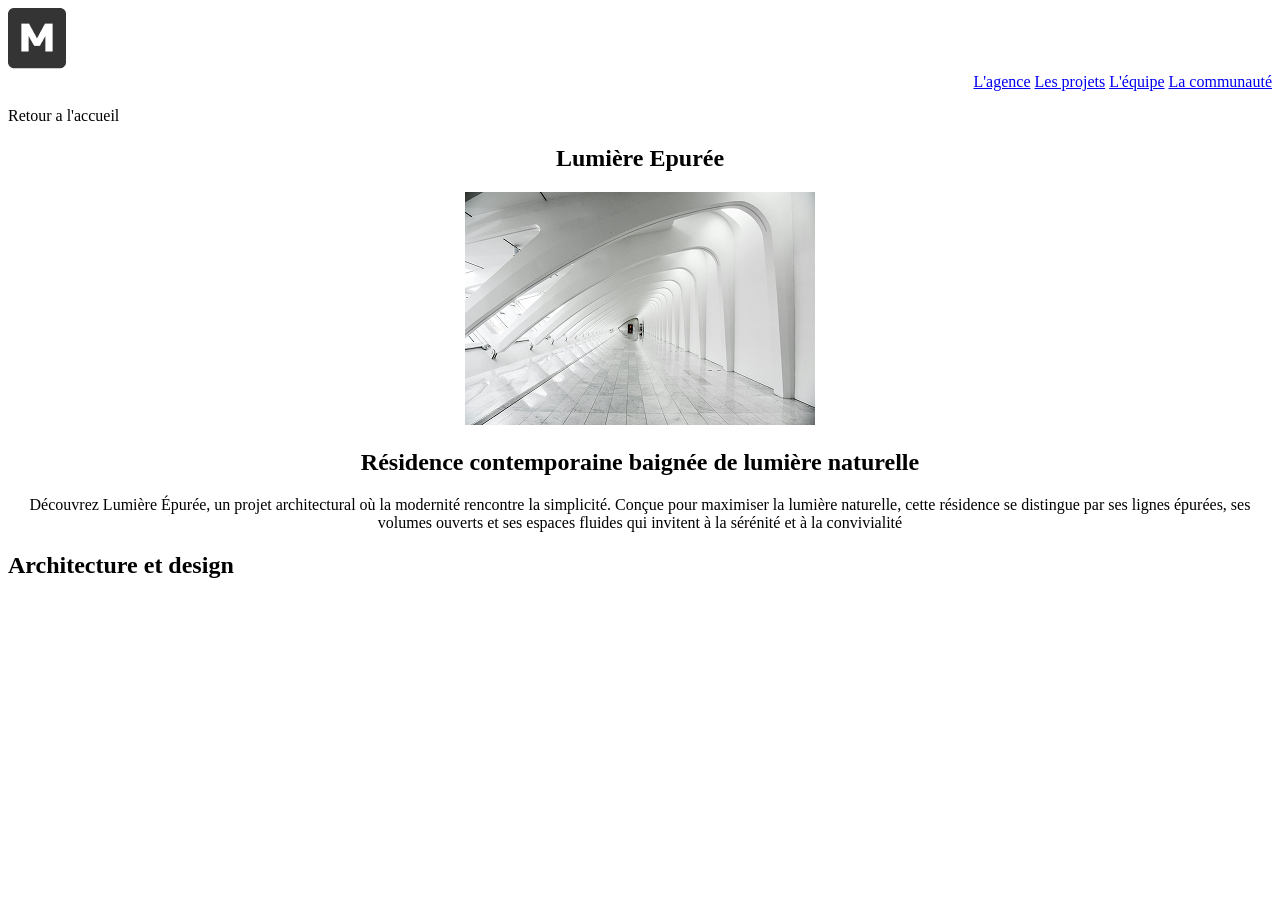
==== Lumiere.epure.html @ 3f18e19f "seconde page" ====
<!DOCTYPE html>
<html lang="fr">
<head>
    <meta charset="UTF-8">
    <meta name="viewport" content="width=device-width, initial-scale=1.0">
    <title>Lumiere epure</title>
    <link rel="stylesheet" href="style.css">
    <link rel="stylesheet" href="index.html">
</head>
<body>
    <header>
        <img src="asset/logo-black.png" alt="">
        <div>
            <nav class="nav">
                <a href="#">L'agence</a>
                <a href="#">Les projets</a>
                <a href="#">L'équipe</a>
                <a href="#">La communauté</a>
            </nav>
        </div>
    </header>

    <div>
        <p>Retour a l'accueil</p>
    </div>

    <section class="section-p2">
        <h1>Lumière Epurée</h1>
        <img src="asset/img-galerie-1.png" alt="">
        <h2>Résidence contemporaine baignée de lumière naturelle</h2>
        <p>Découvrez Lumière Épurée, un projet architectural où la modernité rencontre la simplicité. Conçue pour maximiser la lumière naturelle, cette résidence se distingue par ses lignes épurées, ses volumes ouverts et ses espaces fluides qui invitent à la sérénité et à la convivialité</p>
    </section>

    <section>
        <h2>Architecture et design</h2>
    </section>
    
</body>
</html>
---- style.css ----
/* hero banner c'est la premiere image*/
.section-hero { 
    background-image: url("asset/bg-image-hero.png");
    background-size: cover;
    background-repeat: no-repeat;
    height: 100vh; /* view height que dans les hero banners (100% de la hauteur de l'écran*/ 
}

.white{
    color: white;
    text-align: left;
}

.bold {
    font-weight: 200;
}

.bold-epais{
    font-weight:extrabold 800;
}

.section-p1{
  background-image: url(asset/bg-image-2.png);
  background-repeat: no-repeat;
  background-size: cover;
   
}

footer {
    background-color: #353434;
    font-weight: bolder;

    
}

.logo-white{
    text-align: center;
    font-weight: 90;
}

.nav{
    text-align: right;
}
.section-p2{
    text-align: center;
}
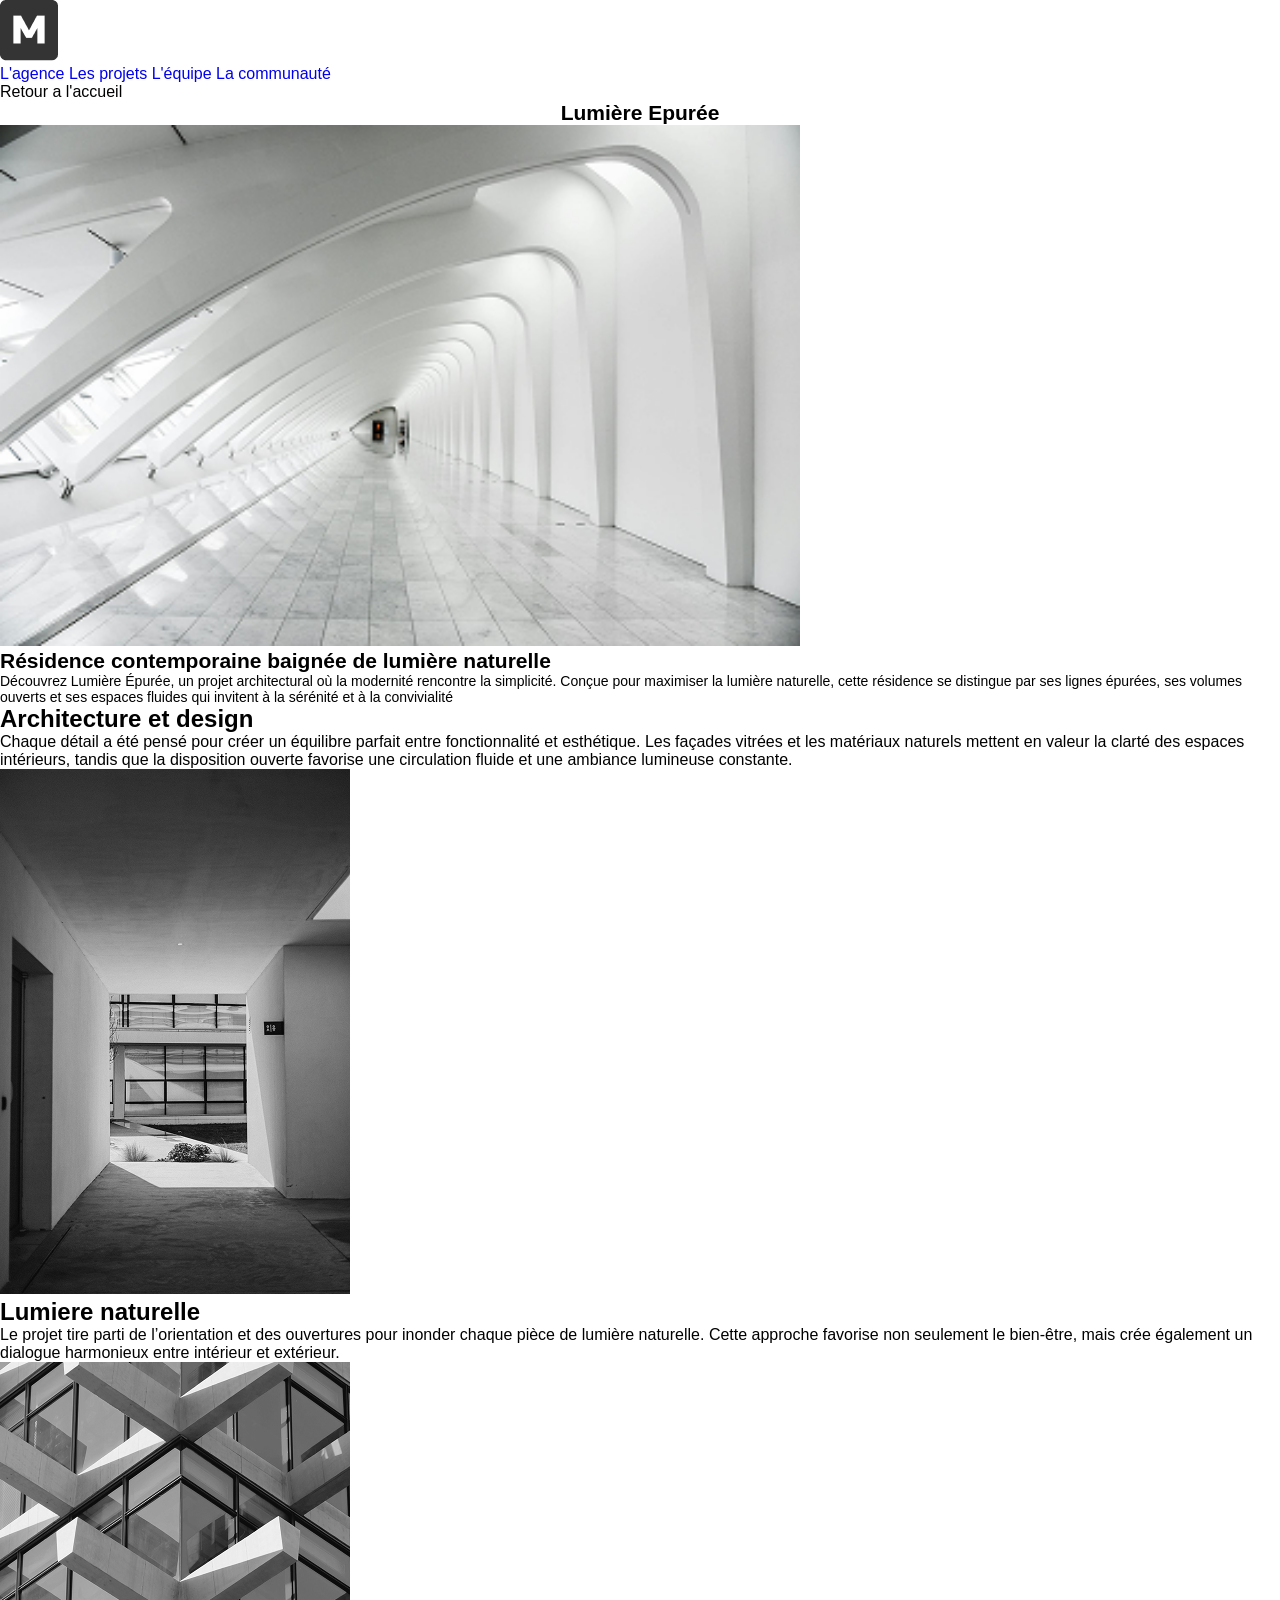
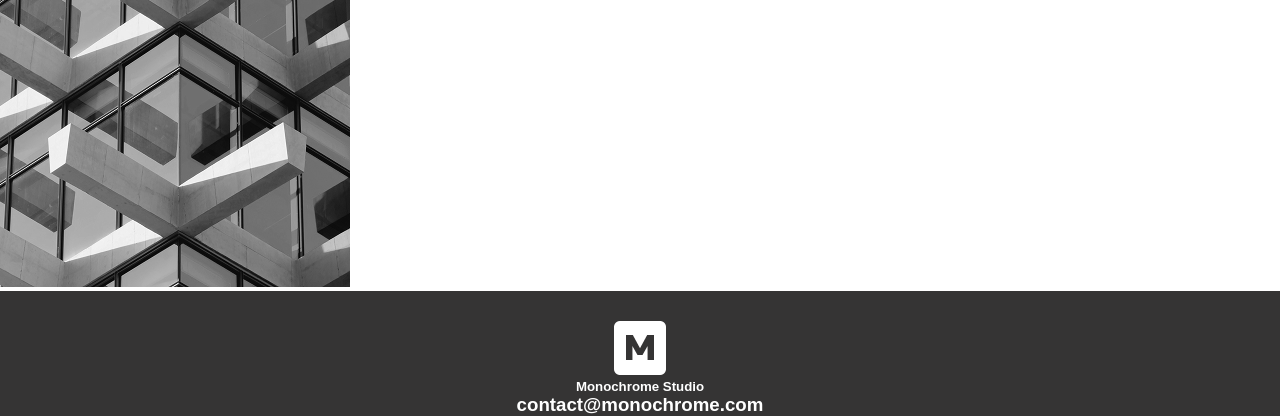
==== commit 76eb15b8: "monochrome" ====
--- a/Lumiere.epure.html
+++ b/Lumiere.epure.html
@@ -23,17 +23,54 @@
     <div>
         <p>Retour a l'accueil</p>
     </div>
-
-    <section class="section-p2">
-        <h1>Lumière Epurée</h1>
-        <img src="asset/img-galerie-1.png" alt="">
-        <h2>Résidence contemporaine baignée de lumière naturelle</h2>
-        <p>Découvrez Lumière Épurée, un projet architectural où la modernité rencontre la simplicité. Conçue pour maximiser la lumière naturelle, cette résidence se distingue par ses lignes épurées, ses volumes ouverts et ses espaces fluides qui invitent à la sérénité et à la convivialité</p>
-    </section>
-
-    <section>
-        <h2>Architecture et design</h2>
+    <!-- photo 1 -->
+     <!-- section 1 de la page 2 -->
+    <section class="section-p2 style">
+         <!-- class div1 -->
+        <div class="div1">
+             <!-- class titrelumiere -->
+            <h1 class="titrelumiere">Lumière Epurée</h1>
+            <!-- class div2 -->
+            <div class="div2">
+                <img src="asset/img-galerie-1.png" alt="" width="800" height="521">
+            </div>
+        </div>
+        
+         <h2>Résidence contemporaine baignée de lumière naturelle</h2>
+        
+        <div>
+            <p>Découvrez Lumière Épurée, un projet architectural où la modernité rencontre la simplicité. Conçue pour maximiser la lumière naturelle, cette résidence se distingue par ses lignes épurées, ses volumes ouverts et ses espaces fluides qui invitent à la sérénité et à la convivialité</p>
+        </div>
     </section>
     
+    
+    <!-- photo 2 -->
+    <section>
+        <div class="div1">
+            <h2 class="architecture">Architecture et design</h2>
+             <p class="para_architecture">Chaque détail a été pensé pour créer un équilibre parfait entre fonctionnalité et esthétique. Les façades vitrées et les matériaux naturels mettent en valeur la clarté des espaces intérieurs, tandis que la disposition ouverte favorise une circulation fluide et une ambiance lumineuse constante.</p>
+            <img src="asset/img2-lumiere-Epuree..png" alt="">
+            <!-- para_architecture -->
+        </div>
+    </section>
+    
+    <!-- photo 3 -->
+    <section>
+        <!-- class div3 -->
+        <div class="div3">
+            <h2>Lumiere naturelle</h2>
+            <p>Le projet tire parti de l’orientation et des ouvertures pour inonder chaque pièce de lumière naturelle. Cette approche favorise non seulement le bien-être, mais crée également un dialogue harmonieux entre intérieur et extérieur.</p>
+            <div class="div4">
+                <img src="asset/img3-lumiere-Epuree..png" alt="" width="350" height="525">
+            </div>
+        </div>
+    </section>
+    
+     <footer class="footer white logo-white">
+        <img src="asset/logo-white.png" alt="" width="52" height="54">
+        <h5>Monochrome Studio</h5>
+        <h3>contact@monochrome.com</h3>
+    </footer>
+
 </body>
 </html>
--- a/style.css
+++ b/style.css
@@ -1,4 +1,10 @@
 /* hero banner c'est la premiere image*/
+* {
+    margin: 0;
+    padding: 0;
+    box-sizing: border-box;
+    font-family: rubik, sans-serif;
+}
 .section-hero { 
     background-image: url("asset/bg-image-hero.png");
     background-size: cover;
@@ -6,24 +12,84 @@
     height: 100vh; /* view height que dans les hero banners (100% de la hauteur de l'écran*/ 
 }
 
+.container-1200 {
+    container: 1200px;;
+    width: 100%;
+}
+.bg-image2 {
+   background-image: url("asset/bg-image-2.png");
+}
+.p-40 {
+    padding: 40px;
+}
+
+.w-30{
+    width: 30%;
+}
+
+.mt-64{
+    margin-top: 64px;
+}
+.flex {
+    flex-wrap: wrap;
+    display: flex;
+}
+
+.space-between {
+    justify-content: space-between;
+}
+
+.flex {
+    display: flex;
+    flex-wrap: wrap;
+}
+
+.block {
+    text-align: center;
+}
+
+.space-between {
+    justify-content: space-between;
+}
+.align-center {
+    align-items: center;
+}
+
+.justify-center {
+    justify-content: center;
+}
+
+.gap-48{
+    gap: 48px;
+    display: flex;
+}
+
+a {
+    text-decoration: none;
+}
+
 .white{
     color: white;
     text-align: left;
+}
+
+/* taille */
+
+.w-40 {
+    width: 40%;
 }
 
 .bold {
     font-weight: 200;
 }
 
+.black {
+    color: black;
+}
+
+
 .bold-epais{
     font-weight:extrabold 800;
-}
-
-.section-p1{
-  background-image: url(asset/bg-image-2.png);
-  background-repeat: no-repeat;
-  background-size: cover;
-   
 }
 
 footer {
@@ -36,11 +102,24 @@
 .logo-white{
     text-align: center;
     font-weight: 90;
+    padding-top: 30px;
 }
 
-.nav{
-    text-align: right;
+.section-p2{
+    font-size: 14px;
+    font-style: regular ;
 }
-.section-p2{
+
+.titrelumiere {
     text-align: center;
-}+}
+
+/* les boutons */
+
+.btn-image2 {
+    border: solid;
+    padding: 10px 40px;
+    background-color: #353434;
+    color: white;
+}
+
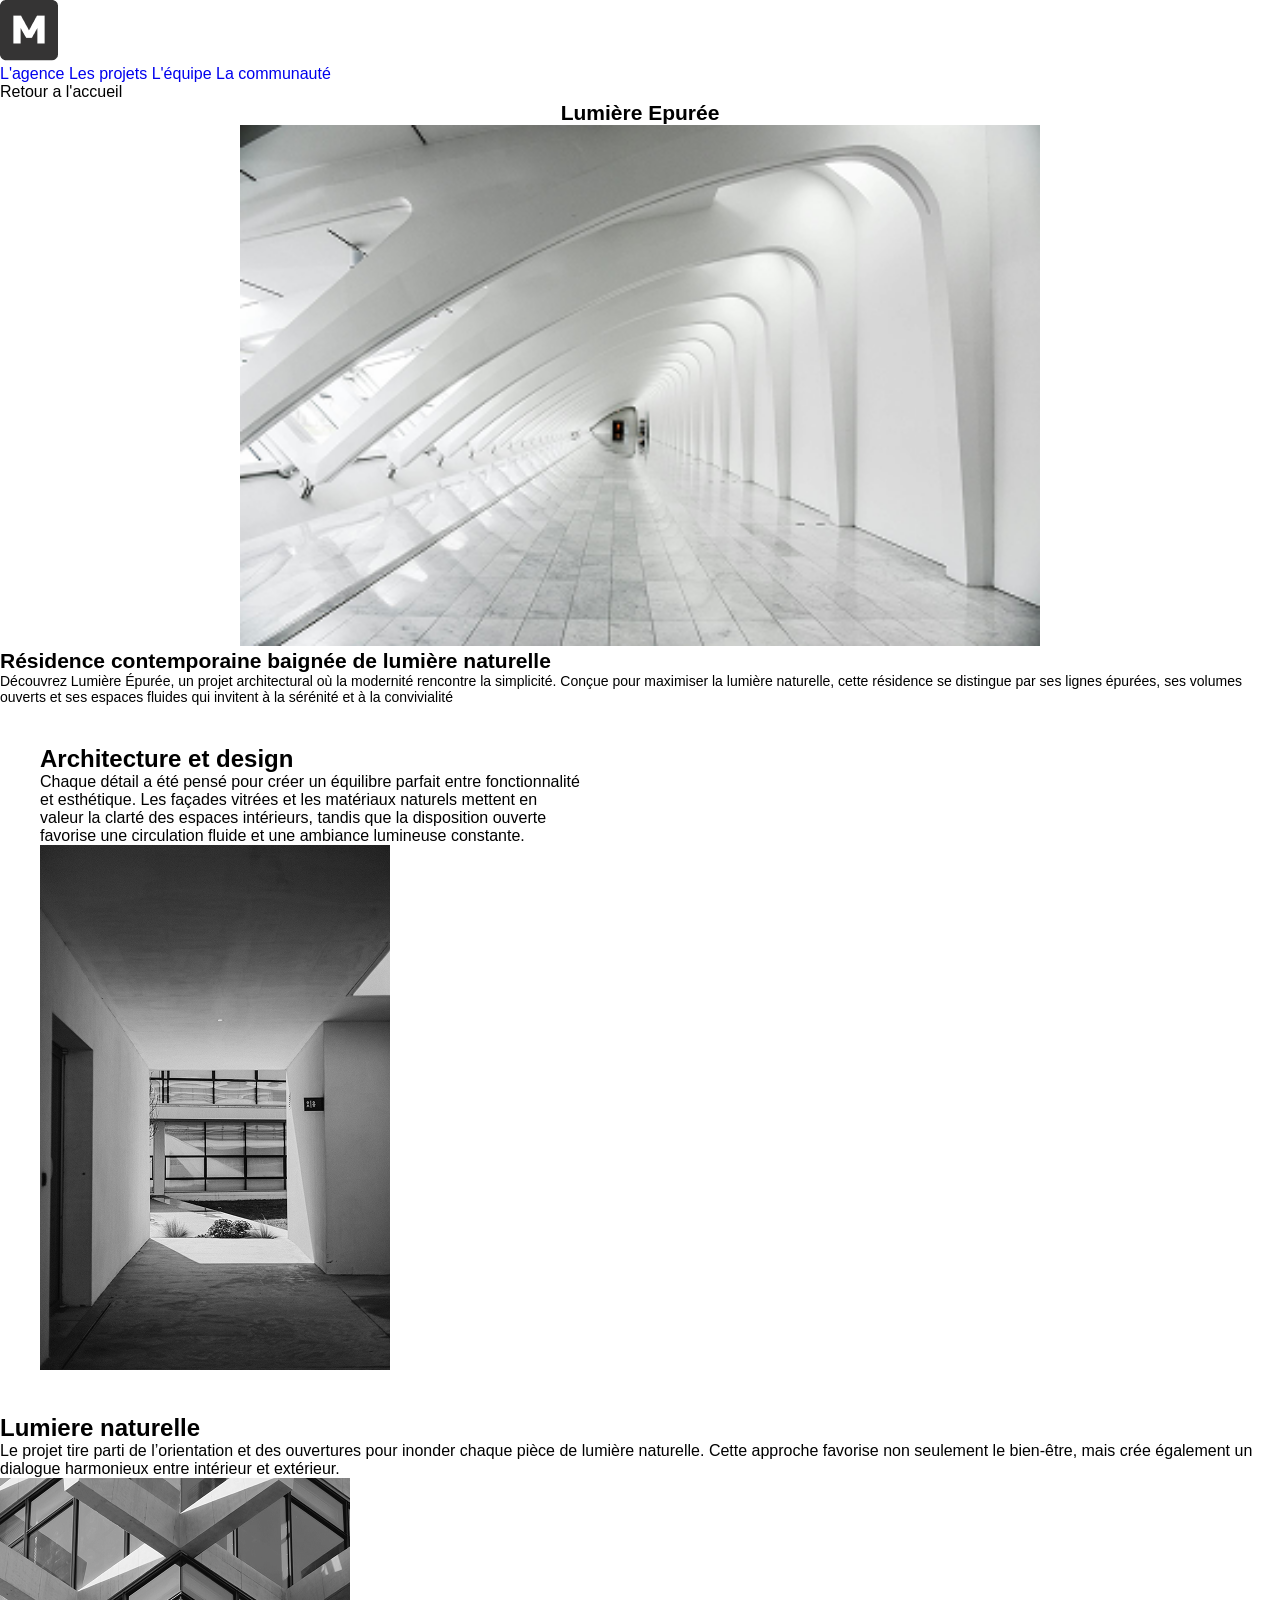
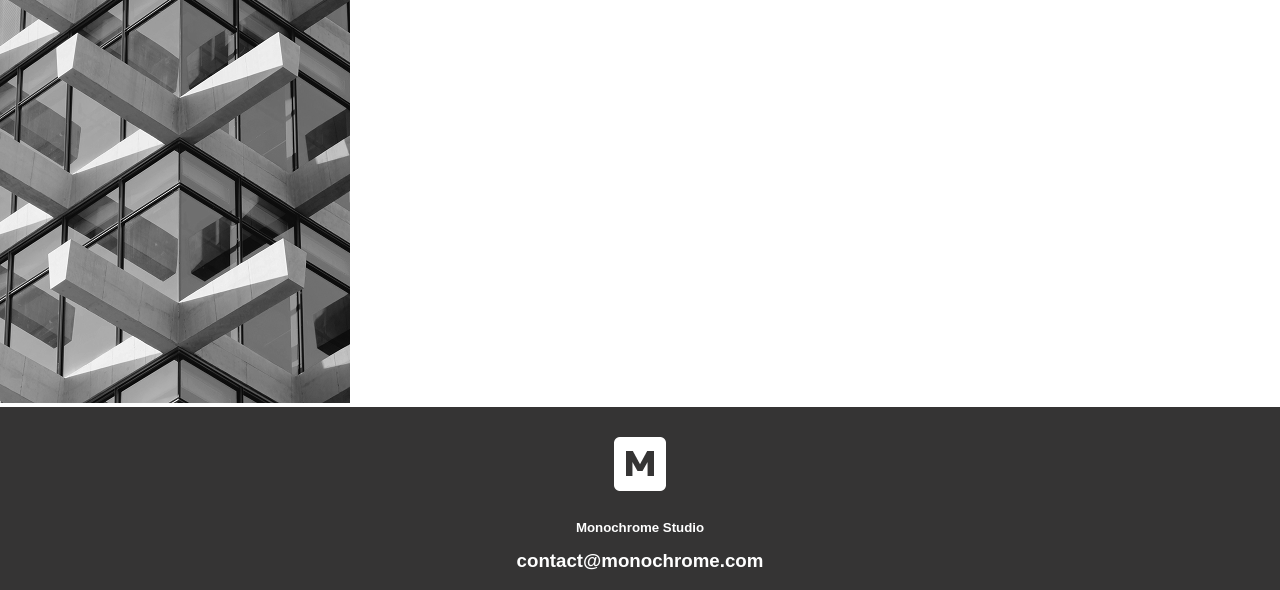
==== commit 6681dd3d: "monochrome" ====
--- a/Lumiere.epure.html
+++ b/Lumiere.epure.html
@@ -1,5 +1,6 @@
 <!DOCTYPE html>
 <html lang="fr">
+
 <head>
     <meta charset="UTF-8">
     <meta name="viewport" content="width=device-width, initial-scale=1.0">
@@ -7,6 +8,7 @@
     <link rel="stylesheet" href="style.css">
     <link rel="stylesheet" href="index.html">
 </head>
+
 <body>
     <header>
         <img src="asset/logo-black.png" alt="">
@@ -24,53 +26,65 @@
         <p>Retour a l'accueil</p>
     </div>
     <!-- photo 1 -->
-     <!-- section 1 de la page 2 -->
+    <!-- section 1 de la page 2 -->
     <section class="section-p2 style">
-         <!-- class div1 -->
-        <div class="div1">
-             <!-- class titrelumiere -->
-            <h1 class="titrelumiere">Lumière Epurée</h1>
+        <!-- class div1 -->
+        <div class="div1 text-center">
+            <!-- class titrelumiere -->
+            <h1>Lumière Epurée</h1>
             <!-- class div2 -->
             <div class="div2">
                 <img src="asset/img-galerie-1.png" alt="" width="800" height="521">
             </div>
         </div>
-        
-         <h2>Résidence contemporaine baignée de lumière naturelle</h2>
-        
+        <!-- div h2 et p -->
         <div>
-            <p>Découvrez Lumière Épurée, un projet architectural où la modernité rencontre la simplicité. Conçue pour maximiser la lumière naturelle, cette résidence se distingue par ses lignes épurées, ses volumes ouverts et ses espaces fluides qui invitent à la sérénité et à la convivialité</p>
+            <h2>Résidence contemporaine baignée de lumière naturelle</h2>
+            <p>Découvrez Lumière Épurée, un projet architectural où la modernité rencontre la simplicité. Conçue pour
+                maximiser la lumière naturelle, cette résidence se distingue par ses lignes épurées, ses volumes ouverts
+                et ses espaces fluides qui invitent à la sérénité et à la convivialité</p>
         </div>
     </section>
-    
-    
+
+
     <!-- photo 2 -->
-    <section>
-        <div class="div1">
-            <h2 class="architecture">Architecture et design</h2>
-             <p class="para_architecture">Chaque détail a été pensé pour créer un équilibre parfait entre fonctionnalité et esthétique. Les façades vitrées et les matériaux naturels mettent en valeur la clarté des espaces intérieurs, tandis que la disposition ouverte favorise une circulation fluide et une ambiance lumineuse constante.</p>
-            <img src="asset/img2-lumiere-Epuree..png" alt="">
-            <!-- para_architecture -->
+    <section class="container p-40">
+        <div class="w-45">
+            <h2>Architecture et design</h2>
+            <p>Chaque détail a été pensé pour créer un équilibre parfait entre fonctionnalité
+                et esthétique. Les façades vitrées et les matériaux naturels mettent en valeur la clarté des espaces
+                intérieurs, tandis que la disposition ouverte favorise une circulation fluide et une ambiance lumineuse
+                constante.</p>
+            
+        <!-- image 2 -->
+        <div class="w-45">
+            <img src="asset/img2-lumiere-Epuree..png" alt="architecture">
         </div>
     </section>
-    
+
     <!-- photo 3 -->
     <section>
         <!-- class div3 -->
         <div class="div3">
             <h2>Lumiere naturelle</h2>
-            <p>Le projet tire parti de l’orientation et des ouvertures pour inonder chaque pièce de lumière naturelle. Cette approche favorise non seulement le bien-être, mais crée également un dialogue harmonieux entre intérieur et extérieur.</p>
+            <p>Le projet tire parti de l’orientation et des ouvertures pour inonder chaque pièce de lumière naturelle.
+                Cette approche favorise non seulement le bien-être, mais crée également un dialogue harmonieux entre
+                intérieur et extérieur.</p>
             <div class="div4">
                 <img src="asset/img3-lumiere-Epuree..png" alt="" width="350" height="525">
             </div>
         </div>
     </section>
-    
-     <footer class="footer white logo-white">
-        <img src="asset/logo-white.png" alt="" width="52" height="54">
-        <h5>Monochrome Studio</h5>
+
+    <footer class="footer white logo-white">
+        
+        <img src="asset/logo-white.png" alt="maison-du-monde" width="52" height="54" class="mb-30">
+        
+        <h5 class="mb-15">Monochrome Studio</h5>
+        
         <h3>contact@monochrome.com</h3>
     </footer>
 
 </body>
+
 </html>
--- a/style.css
+++ b/style.css
@@ -10,6 +10,7 @@
     background-size: cover;
     background-repeat: no-repeat;
     height: 100vh; /* view height que dans les hero banners (100% de la hauteur de l'écran*/ 
+    width: 100%;
 }
 
 .container-1200 {
@@ -18,7 +19,17 @@
 }
 .bg-image2 {
    background-image: url("asset/bg-image-2.png");
-}
+   background-size: cover;
+   background-repeat: no repeat;
+   width: 100%;
+   background-color: #000000B2;
+   height: 385px;
+}
+
+.flex-end {
+    justify-content: flex-end;
+}
+
 .p-40 {
     padding: 40px;
 }
@@ -30,9 +41,39 @@
 .mt-64{
     margin-top: 64px;
 }
-.flex {
-    flex-wrap: wrap;
-    display: flex;
+
+.mt-35 {
+    margin-top: 35px;
+}
+
+.mb-35 {
+    margin-bottom: 35px;
+}
+
+.mb-15 {
+    margin-bottom: 15px;
+}
+
+.mb-30 {
+    margin-bottom: 25px;
+}
+
+
+
+.pt-50{
+    padding-top: 50px;
+}
+
+.pl-80 {
+    padding-left: 80px;
+}
+
+.pb-120 {
+    padding-bottom: 120px;
+}
+
+.inline-block {
+    display: inline-block;
 }
 
 .space-between {
@@ -44,13 +85,10 @@
     flex-wrap: wrap;
 }
 
-.block {
-    text-align: center;
-}
-
-.space-between {
-    justify-content: space-between;
-}
+.justify-start {
+   justify-content: flex-start;
+}
+
 .align-center {
     align-items: center;
 }
@@ -95,6 +133,9 @@
 footer {
     background-color: #353434;
     font-weight: bolder;
+    width: 1280px;
+    height: 183px;
+    top: 2606px;
 
     
 }
@@ -110,7 +151,7 @@
     font-style: regular ;
 }
 
-.titrelumiere {
+.text-center{
     text-align: center;
 }
 
@@ -119,7 +160,43 @@
 .btn-image2 {
     border: solid;
     padding: 10px 40px;
+    border-radius: 4px;
     background-color: #353434;
     color: white;
-}
-
+    width: 130px;
+    height: 31px;
+}
+
+.btn-page1 {
+    border: solid;
+    background-color: white;
+    padding: 7px 20px 7px 20px;
+    border-radius: 4px;
+    width: 134px;
+    height: 31px;
+    color: black;
+    text-decoration: none;
+
+}
+
+.container {
+    container: 1200;
+    max-width: 1200;
+    width: 100%;
+    margin-left:auto ;
+    margin-right:auto;
+}
+
+.w-45 {
+    width: 45%;
+}
+
+/*les Titres */
+
+.h2 {
+    color: white;
+    left: 63px;
+}
+
+
+
